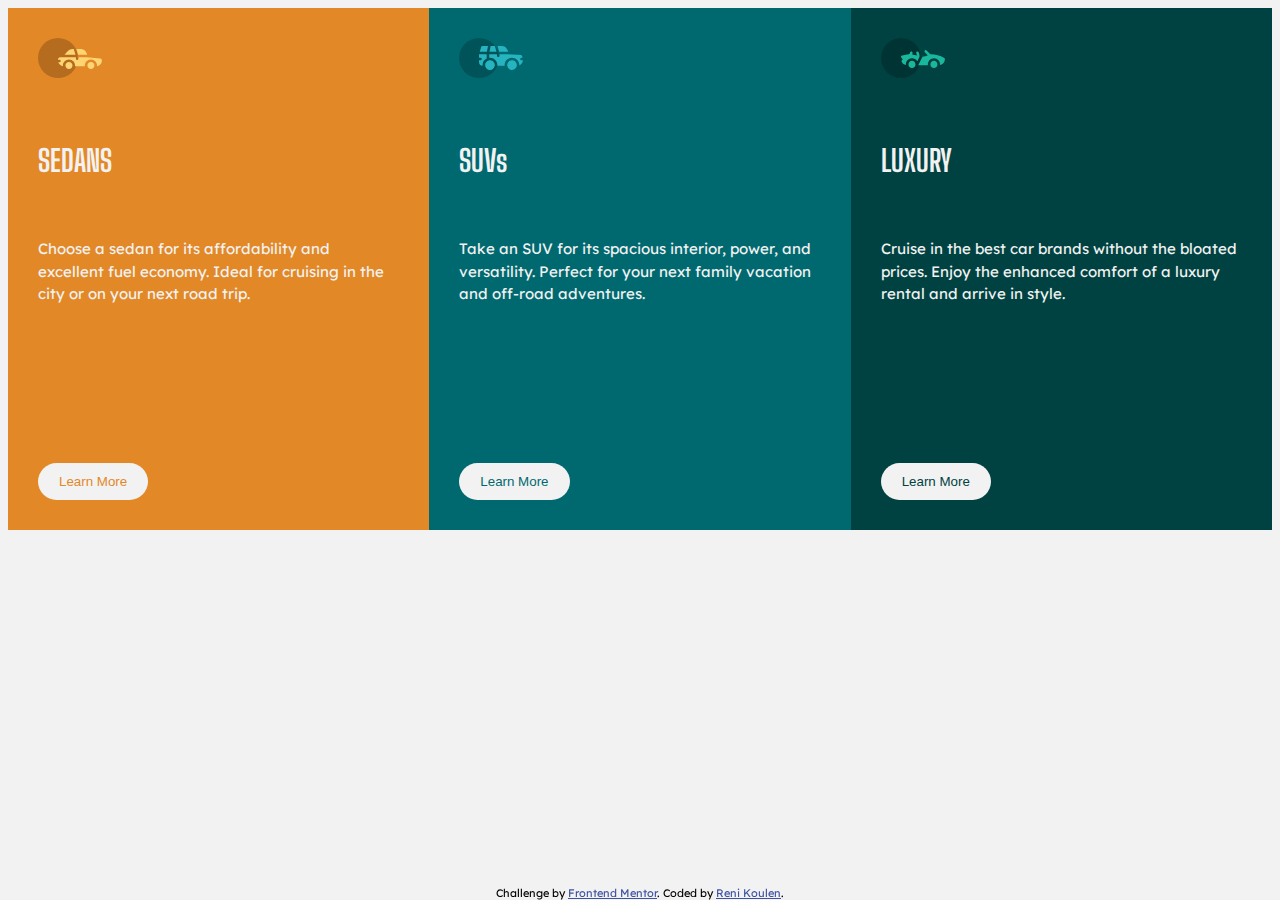
==== index.html @ b9b5b7ab "Add files via upload" ====
<!DOCTYPE html>
<html lang="en">
  <head>
    <meta charset="UTF-8" />
    <meta name="viewport" content="width=device-width, initial-scale=1.0" />
    <!-- displays site properly based on user's device -->

    <link
      rel="icon"
      type="image/png"
      sizes="32x32"
      href="./images/favicon-32x32.png"
    />

    <title>Frontend Mentor | 3-column preview card component</title>

    <!-- Feel free to remove these styles or customise in your own stylesheet 👍 -->

    <link rel="stylesheet" href="styles.css" />
  </head>
  <body>
    <div class="container">
      <main class="cards">
        <card class="sedans">
          <img
            src="images/icon-sedans.svg"
            alt="darker circle with a sedan shaped car heading to the right still partially inside the darker circle"
          />
          <h1 class="h1">SEDANS</h1>
          <p>
            Choose a sedan for its affordability and excellent fuel economy.
            Ideal for cruising in the city or on your next road trip.
          </p>
          <button class="sedans-btn">Learn More</button>
        </card>
        <card class="suvs">
          <img
            src="images/icon-suvs.svg"
            alt="darker circle with a SUV shaped car heading to the right still partially inside the darker circle"
          />
          <h1 class="h1">SUVs</h1>
          <p>
            Take an SUV for its spacious interior, power, and versatility.
            Perfect for your next family vacation and off-road adventures.
          </p>
          <button class="suvs-btn">Learn More</button>
        </card>

        <card class="luxury">
          <img
            src="images/icon-luxury.svg"
            alt="darker circle with a convertible shaped car heading to the right still partially inside the darker circle"
          />
          <h1 class="h1">LUXURY</h1>
          <p>
            Cruise in the best car brands without the bloated prices. Enjoy the
            enhanced comfort of a luxury rental and arrive in style.
          </p>
          <button class="luxury-btn">Learn More</button>
        </card>
      </main>
    </div>

    <footer class="attribution">
      Challenge by
      <a href="https://www.frontendmentor.io?ref=challenge" target="_blank"
        >Frontend Mentor</a
      >. Coded by <a href="#">Reni Koulen</a>.
    </footer>
  </body>
</html>
---- styles.css ----
/* lexend-deca-regular - latin */
@font-face {
  font-display: swap; /* Check https://developer.mozilla.org/en-US/docs/Web/CSS/@font-face/font-display for other options. */
  font-family: "Lexend Deca";
  font-style: normal;
  font-weight: 400;
  src: url("../fonts/lexend-deca-v17-latin-regular.eot"); /* IE9 Compat Modes */
  src: url("../fonts/lexend-deca-v17-latin-regular.eot?#iefix")
      format("embedded-opentype"),
    /* IE6-IE8 */ url("../fonts/lexend-deca-v17-latin-regular.woff2")
      format("woff2"),
    /* Super Modern Browsers */
      url("../fonts/lexend-deca-v17-latin-regular.woff") format("woff"),
    /* Modern Browsers */ url("../fonts/lexend-deca-v17-latin-regular.ttf")
      format("truetype"),
    /* Safari, Android, iOS */
      url("../fonts/lexend-deca-v17-latin-regular.svg#LexendDeca") format("svg"); /* Legacy iOS */
}

/* big-shoulders-display-regular - latin */
@font-face {
  font-display: swap; /* Check https://developer.mozilla.org/en-US/docs/Web/CSS/@font-face/font-display for other options. */
  font-family: "Big Shoulders Display";
  font-style: normal;
  font-weight: 400;
  src: url("../fonts/big-shoulders-display-v15-latin-regular.eot"); /* IE9 Compat Modes */
  src: url("../fonts/big-shoulders-display-v15-latin-regular.eot?#iefix")
      format("embedded-opentype"),
    /* IE6-IE8 */ url("../fonts/big-shoulders-display-v15-latin-regular.woff2")
      format("woff2"),
    /* Super Modern Browsers */
      url("../fonts/big-shoulders-display-v15-latin-regular.woff")
      format("woff"),
    /* Modern Browsers */
      url("../fonts/big-shoulders-display-v15-latin-regular.ttf")
      format("truetype"),
    /* Safari, Android, iOS */
      url("../fonts/big-shoulders-display-v15-latin-regular.svg#BigShouldersDisplay")
      format("svg"); /* Legacy iOS */
}
/* big-shoulders-display-700 - latin */
@font-face {
  font-display: swap; /* Check https://developer.mozilla.org/en-US/docs/Web/CSS/@font-face/font-display for other options. */
  font-family: "Big Shoulders Display";
  font-style: normal;
  font-weight: 700;
  src: url("../fonts/big-shoulders-display-v15-latin-700.eot"); /* IE9 Compat Modes */
  src: url("../fonts/big-shoulders-display-v15-latin-700.eot?#iefix")
      format("embedded-opentype"),
    /* IE6-IE8 */ url("../fonts/big-shoulders-display-v15-latin-700.woff2")
      format("woff2"),
    /* Super Modern Browsers */
      url("../fonts/big-shoulders-display-v15-latin-700.woff") format("woff"),
    /* Modern Browsers */
      url("../fonts/big-shoulders-display-v15-latin-700.ttf") format("truetype"),
    /* Safari, Android, iOS */
      url("../fonts/big-shoulders-display-v15-latin-700.svg#BigShouldersDisplay")
      format("svg"); /* Legacy iOS */
}

body {
  max-width: 1440px;
  background-color: hsl(0, 0%, 95%);
  font-size: 15px;
  font-family: Lexend Deca, sans-serif;
}

.container {
  margin: 0 auto;
}

main {
  display: flex;
  justify-content: center;
  color: hsl(0, 0%, 95%);
  max-width: 100%;
  max-height: 100%;
}

.cards {
  display: grid;
  grid-template-columns: repeat(3, 1fr);
  color: hsl(0, 0%, 95%);
  max-width: 100%;
  max-height: 100%;
}

img {
  padding: 30px;
}

.sedans {
  display: block;
  max-width: 100%;
  background-color: hsl(31, 77%, 52%);
}

.suvs {
  display: block;
  max-width: 100%;
  background-color: hsl(184, 100%, 22%);
}

.luxury {
  display: block;
  max-width: 100%;
  background-color: hsl(179, 100%, 13%);
}

.h1 {
  font-family: Big Shoulders Display, sans-serif;
  margin: 30px;
  max-width:100%;
}

p {
  height: 150px;
  padding: 30px;
  line-height: 1.5;
  max-width:100%;
}

button {
  margin: 30px;
  padding: 10px 20px;
  background-color: hsl(0, 0%, 95%);
  color: transparent;
  border: 1px solid transparent;
  border-radius: 20px;
}
.sedans-btn {
  color: hsl(31, 77%, 52%);
}

.suvs-btn {
  color: hsl(184, 100%, 22%);
}

.luxury-btn {
  color: hsl(179, 100%, 13%);
}

button:hover {
  color: hsl(0, 0%, 95%);
  border: 1px solid hsl(0, 0%, 95%);
}

.sedans-btn:hover {
  background-color: hsl(31, 77%, 52%);
}

.suvs-btn:hover {
  background-color: hsl(184, 100%, 22%);
}

.luxury-btn:hover {
  background-color: hsl(179, 100%, 13%);
}

footer {
  position: fixed;
  left: 0;
  bottom: 0;
  width: 100%;
}

.attribution {
  font-size: 11px;
  text-align: center;
}
.attribution a {
  color: hsl(228, 45%, 44%);
}

@media (max-width: 375px) {

main{
	max-width:50%;
	max-height: 50%;
}

  .cards {
    display: grid;
    grid-template-columns: 1fr;
  }
}
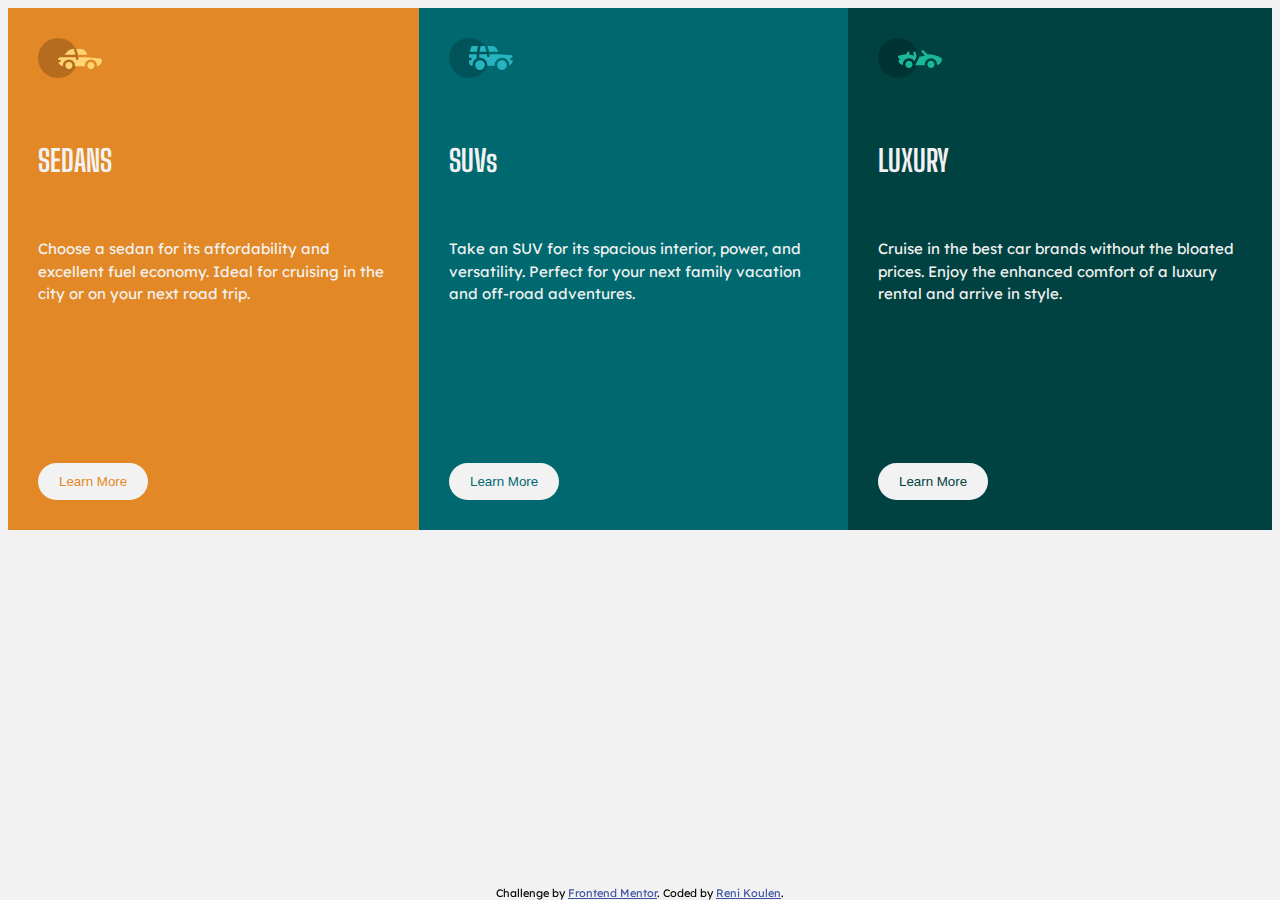
==== commit 0bf2ca1a: "Updated index.html" ====
--- a/index.html
+++ b/index.html
@@ -3,7 +3,6 @@
   <head>
     <meta charset="UTF-8" />
     <meta name="viewport" content="width=device-width, initial-scale=1.0" />
-    <!-- displays site properly based on user's device -->
 
     <link
       rel="icon"
@@ -11,17 +10,12 @@
       sizes="32x32"
       href="./images/favicon-32x32.png"
     />
-
     <title>Frontend Mentor | 3-column preview card component</title>
-
-    <!-- Feel free to remove these styles or customise in your own stylesheet 👍 -->
-
     <link rel="stylesheet" href="styles.css" />
   </head>
   <body>
-    <div class="container">
-      <main class="cards">
-        <card class="sedans">
+      <main class="flex-container">
+        <div class="sedans cards">
           <img
             src="images/icon-sedans.svg"
             alt="darker circle with a sedan shaped car heading to the right still partially inside the darker circle"
@@ -32,8 +26,8 @@
             Ideal for cruising in the city or on your next road trip.
           </p>
           <button class="sedans-btn">Learn More</button>
-        </card>
-        <card class="suvs">
+        </div>
+        <div class="suvs cards">
           <img
             src="images/icon-suvs.svg"
             alt="darker circle with a SUV shaped car heading to the right still partially inside the darker circle"
@@ -44,9 +38,9 @@
             Perfect for your next family vacation and off-road adventures.
           </p>
           <button class="suvs-btn">Learn More</button>
-        </card>
+        </div>
 
-        <card class="luxury">
+        <div class="luxury cards">
           <img
             src="images/icon-luxury.svg"
             alt="darker circle with a convertible shaped car heading to the right still partially inside the darker circle"
@@ -57,9 +51,8 @@
             enhanced comfort of a luxury rental and arrive in style.
           </p>
           <button class="luxury-btn">Learn More</button>
-        </card>
+        </div>
       </main>
-    </div>
 
     <footer class="attribution">
       Challenge by
